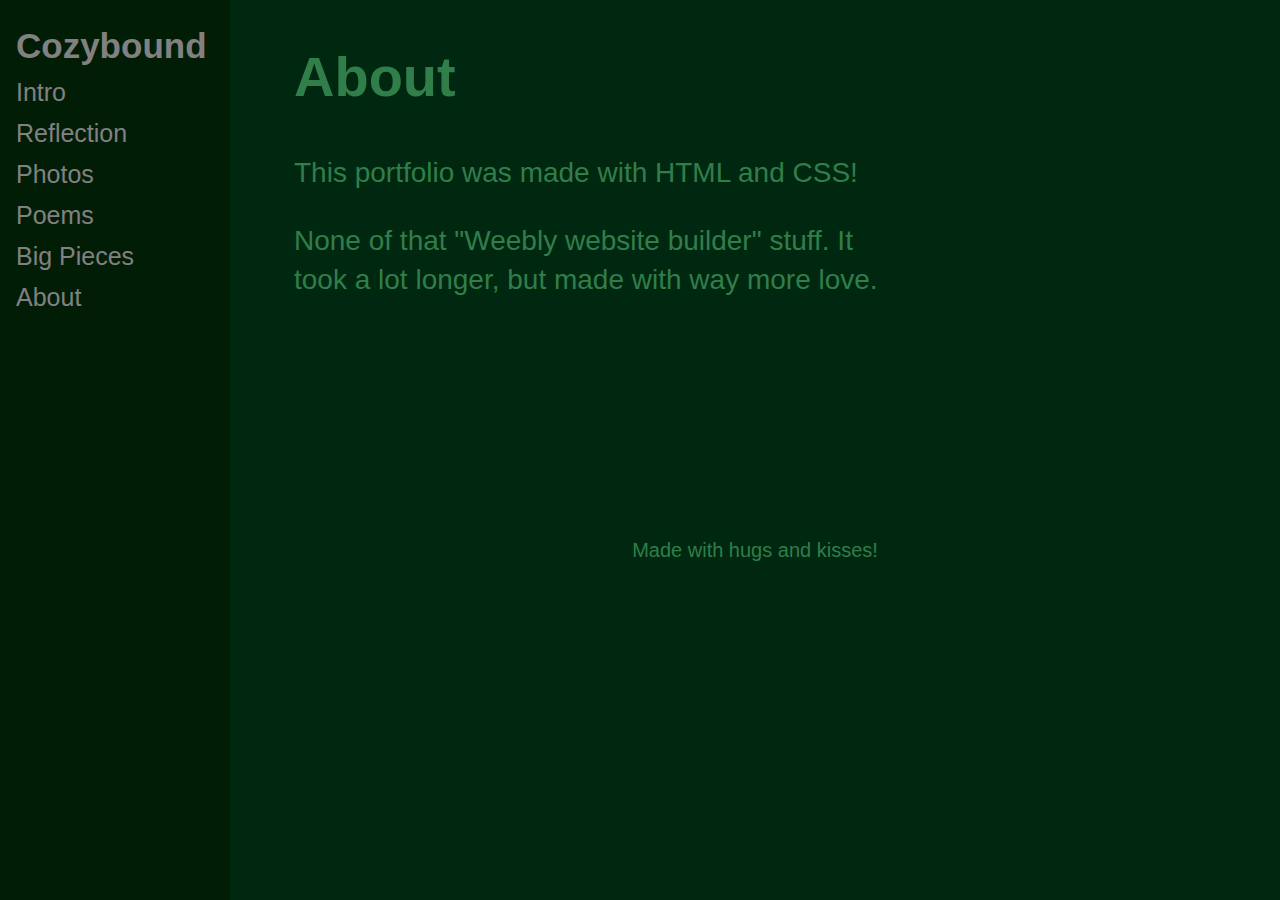
==== About/index.html @ 5b3b0698 "my guys look so cute now..! add favicon" ====
<!DOCTYPE html>
<html>
	<head>
		<title>Cozybound</title>
		<meta name="title" content="Cozybound">
		<meta name="description" content="On the path towards coziness">
		<link rel="icon" type="image/x-icon" href="../favicon.ico">

		<link rel="stylesheet" href="../index.css" />
		<script src="../index.js"></script>
	</head>

	<body>
		<div class="sidenav">
			<a href="../" style="font-weight: bold; font-size: 35px">Cozybound</a>
			<a href="../Intro">Intro</a>
			<a href="../Reflection">Reflection</a>
			<a href="../Photos">Photos</a>
			<a href="../Poems">Poems</a>
			<a href="../BigPieces">Big Pieces</a>
			<a href="../About">About</a>
		</div>

		<div class="main">
			<h1>About</h1>
			<p>This portfolio was made with HTML and CSS!</p>
			<p>None of that "Weebly website builder" stuff. It took a lot longer, but made with way more love.</p>
		</div>

		<center style="margin-left: 230px;">
			<p style="font-size: 20px">Made with hugs and kisses!</p>
		</center>
	</body>
</html>
---- index.css ----
body {
	margin: 0;
	font-size: 28px;
	font-family: Arial, Helvetica, sans-serif;
	word-break: break-word;
	background-color: #002811;
	color: #307e49;
}

.sidenav {
	height: 100%;
	width: 230px;
	position: fixed;
	z-index: 1;
	top: 0;
	left: 0;
	background-color: #021d06;
	overflow-x: hidden;
	padding-top: 20px;

}

.sidenav a {
	padding: 6px 16px 6px 16px;
	text-decoration: none;
	font-size: 25px;
	color: #818181;
	display: block;
}

.sidenav a:hover {
	color: #f1f1f1;
}

.main {
	margin-left: 230px; /* Same as the width of the sidenav */
	font-size: 28px;
	padding: 0% 30% 15% 5%;
	line-height: 1.4;
}

img {
	width: 100%;
}
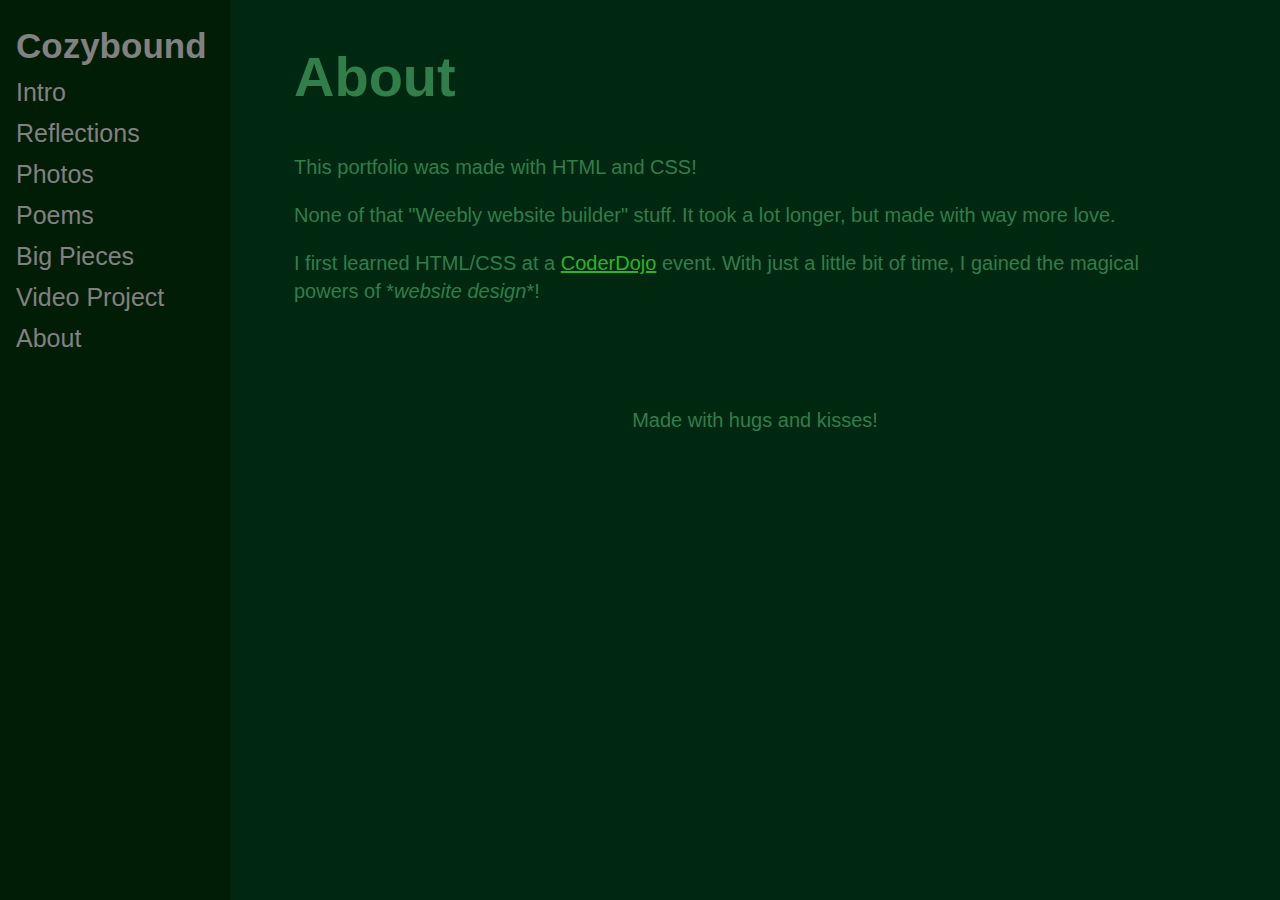
==== commit 8e089e03: "fix nav, add link coloring" ====
--- a/About/index.html
+++ b/About/index.html
@@ -14,10 +14,11 @@
 		<div class="sidenav">
 			<a href="../" style="font-weight: bold; font-size: 35px">Cozybound</a>
 			<a href="../Intro">Intro</a>
-			<a href="../Reflection">Reflection</a>
+			<a href="../Reflections">Reflections</a>
 			<a href="../Photos">Photos</a>
 			<a href="../Poems">Poems</a>
 			<a href="../BigPieces">Big Pieces</a>
+			<a href="../VideoProject">Video Project</a>
 			<a href="../About">About</a>
 		</div>
 
@@ -25,6 +26,8 @@
 			<h1>About</h1>
 			<p>This portfolio was made with HTML and CSS!</p>
 			<p>None of that "Weebly website builder" stuff. It took a lot longer, but made with way more love.</p>
+			<p>I first learned HTML/CSS at a <a href="https://coderdojo.com/en">CoderDojo</a> event.
+				With just a little bit of time, I gained the magical powers of *<i>website design</i>*!</p>
 		</div>
 
 		<center style="margin-left: 230px;">
--- a/index.css
+++ b/index.css
@@ -35,10 +35,21 @@
 .main {
 	margin-left: 230px; /* Same as the width of the sidenav */
 	font-size: 28px;
-	padding: 0% 30% 15% 5%;
+	padding: 0% 10% 5% 5%;
 	line-height: 1.4;
 }
 
 img {
 	width: 100%;
-}+}
+
+p {
+	font-size: 20px;
+}
+
+::selection {
+	background: #074f1e;
+}
+
+a { color: #2cb32c; }
+a:hover { color: #00ef00; }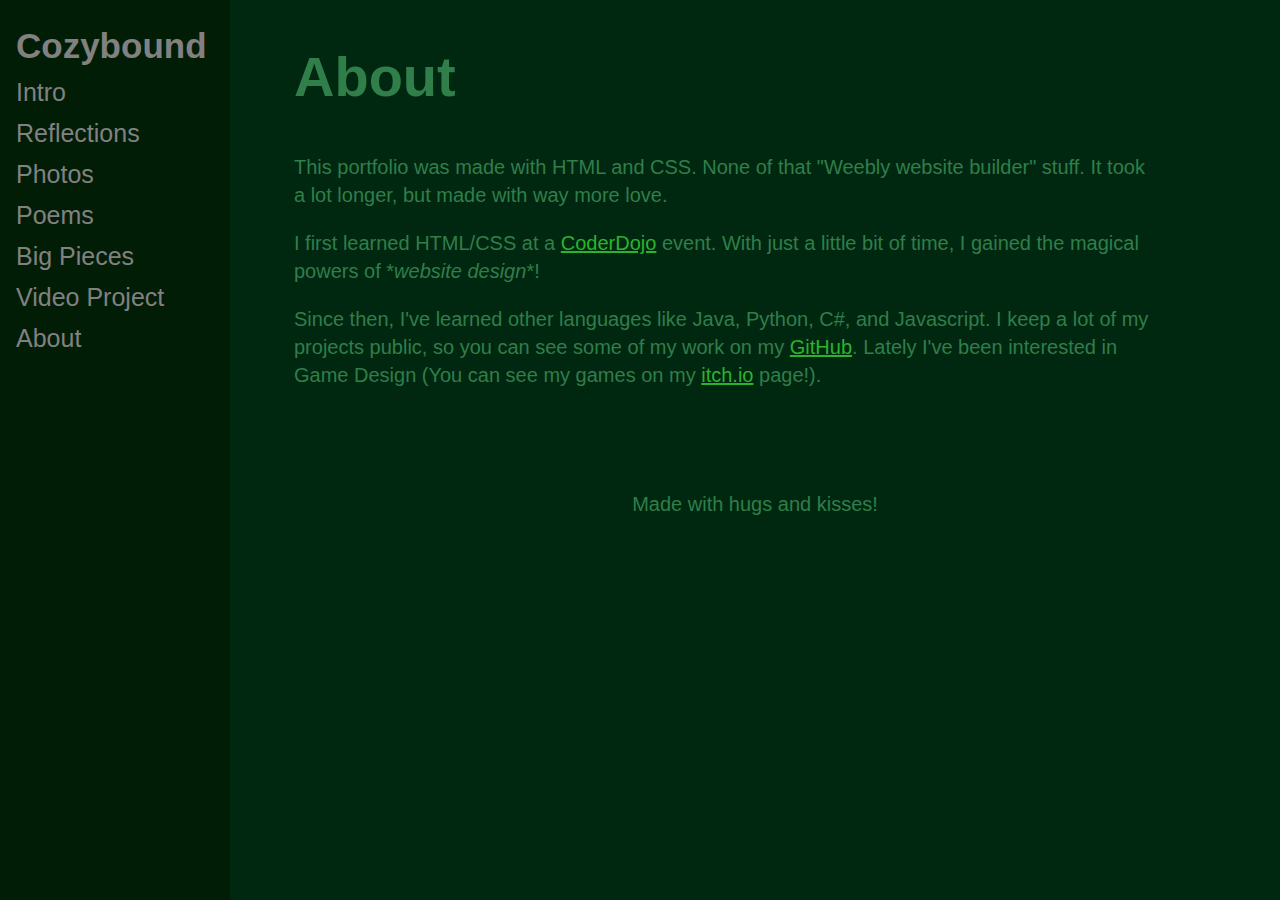
==== commit d417bf5e: "Finish about page" ====
--- a/About/index.html
+++ b/About/index.html
@@ -24,10 +24,15 @@
 
 		<div class="main">
 			<h1>About</h1>
-			<p>This portfolio was made with HTML and CSS!</p>
-			<p>None of that "Weebly website builder" stuff. It took a lot longer, but made with way more love.</p>
+			<p>This portfolio was made with HTML and CSS.
+				None of that "Weebly website builder" stuff. It took a lot longer, but made with way more love.</p>
 			<p>I first learned HTML/CSS at a <a href="https://coderdojo.com/en">CoderDojo</a> event.
 				With just a little bit of time, I gained the magical powers of *<i>website design</i>*!</p>
+			<p>Since then, I've learned other languages like Java, Python, C#, and Javascript. I keep a lot
+				of my projects public, so you can see some of my work on my 
+				<a href="https://github.com/PatheticMustan">GitHub</a>. Lately I've been interested in Game 
+				Design (You can see my games on my <a href="https://patheticmustan.itch.io/">itch.io</a> page!).
+			</p>
 		</div>
 
 		<center style="margin-left: 230px;">
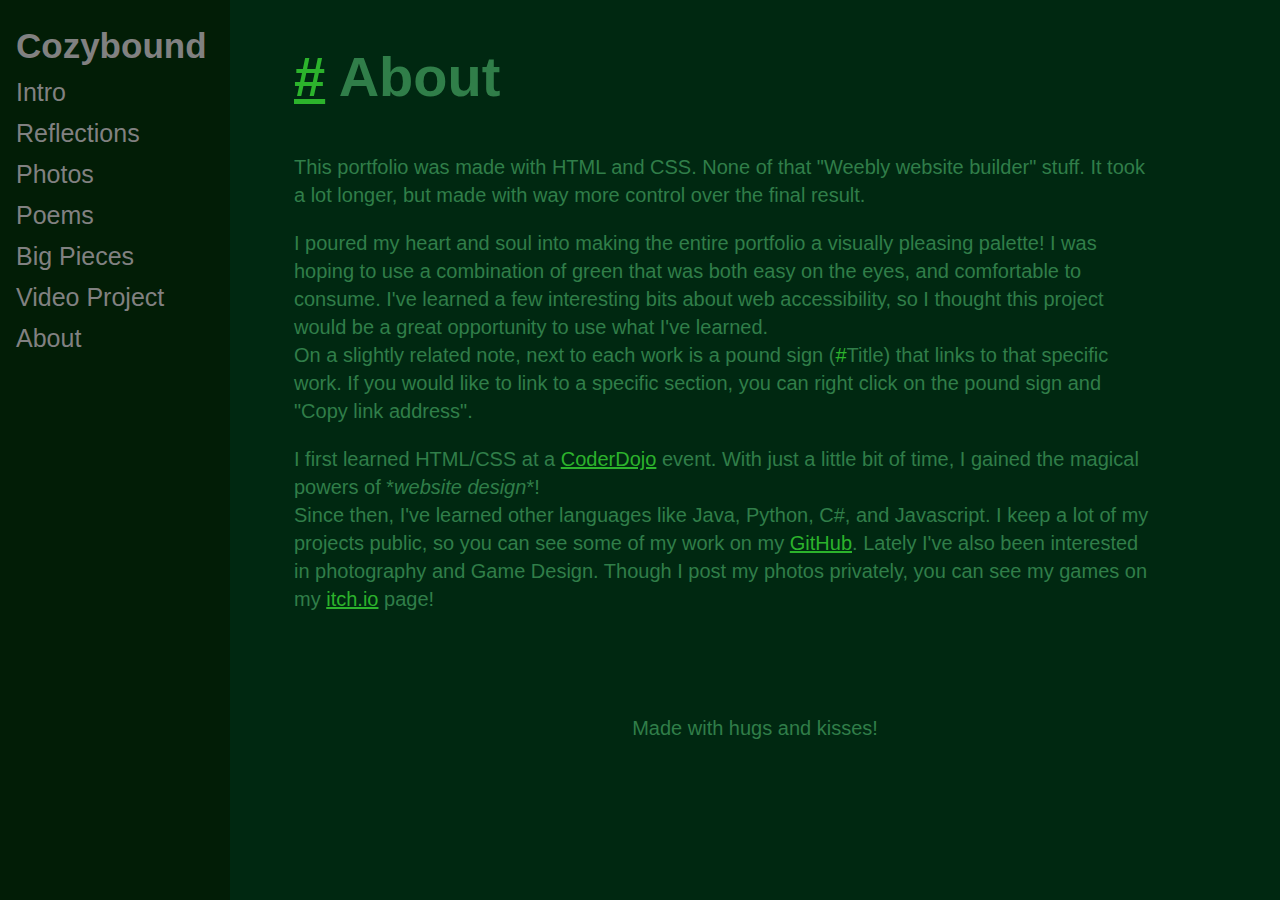
==== commit db344efb: "Cleanup + About page" ====
--- a/About/index.html
+++ b/About/index.html
@@ -23,16 +23,24 @@
 		</div>
 
 		<div class="main">
-			<h1>About</h1>
-			<p>This portfolio was made with HTML and CSS.
-				None of that "Weebly website builder" stuff. It took a lot longer, but made with way more love.</p>
+			<h1><a id="About" href="#About">#</a> About</h1>
+			<p>This portfolio was made with HTML and CSS. None of that "Weebly website builder" stuff.
+				It took a lot longer, but made with way more control over the final result.</p>
+			<p>I poured my heart and soul into making the entire portfolio a visually pleasing palette! I was hoping to use a
+				combination of green that was both easy on the eyes, and comfortable to consume.
+				I've learned a few interesting bits about web accessibility, so I thought this project would be a
+				great opportunity to use what I've learned.
+				<br>
+				On a slightly related note, next to each work is a pound sign (<a>#</a>Title) that links to that specific work.
+				If you would like to link to a specific section, you can right click on the pound sign and "Copy link address".</p>
 			<p>I first learned HTML/CSS at a <a href="https://coderdojo.com/en">CoderDojo</a> event.
-				With just a little bit of time, I gained the magical powers of *<i>website design</i>*!</p>
-			<p>Since then, I've learned other languages like Java, Python, C#, and Javascript. I keep a lot
+				With just a little bit of time, I gained the magical powers of *<i>website design</i>*!
+				<br>
+				Since then, I've learned other languages like Java, Python, C#, and Javascript. I keep a lot
 				of my projects public, so you can see some of my work on my 
-				<a href="https://github.com/PatheticMustan">GitHub</a>. Lately I've been interested in Game 
-				Design (You can see my games on my <a href="https://patheticmustan.itch.io/">itch.io</a> page!).
-			</p>
+				<a href="https://github.com/PatheticMustan">GitHub</a>. Lately I've also been interested in photography and Game 
+				Design. Though I post my photos privately, you can see my games on my
+				<a href="https://patheticmustan.itch.io/">itch.io</a> page!</p>
 		</div>
 
 		<center style="margin-left: 230px;">
